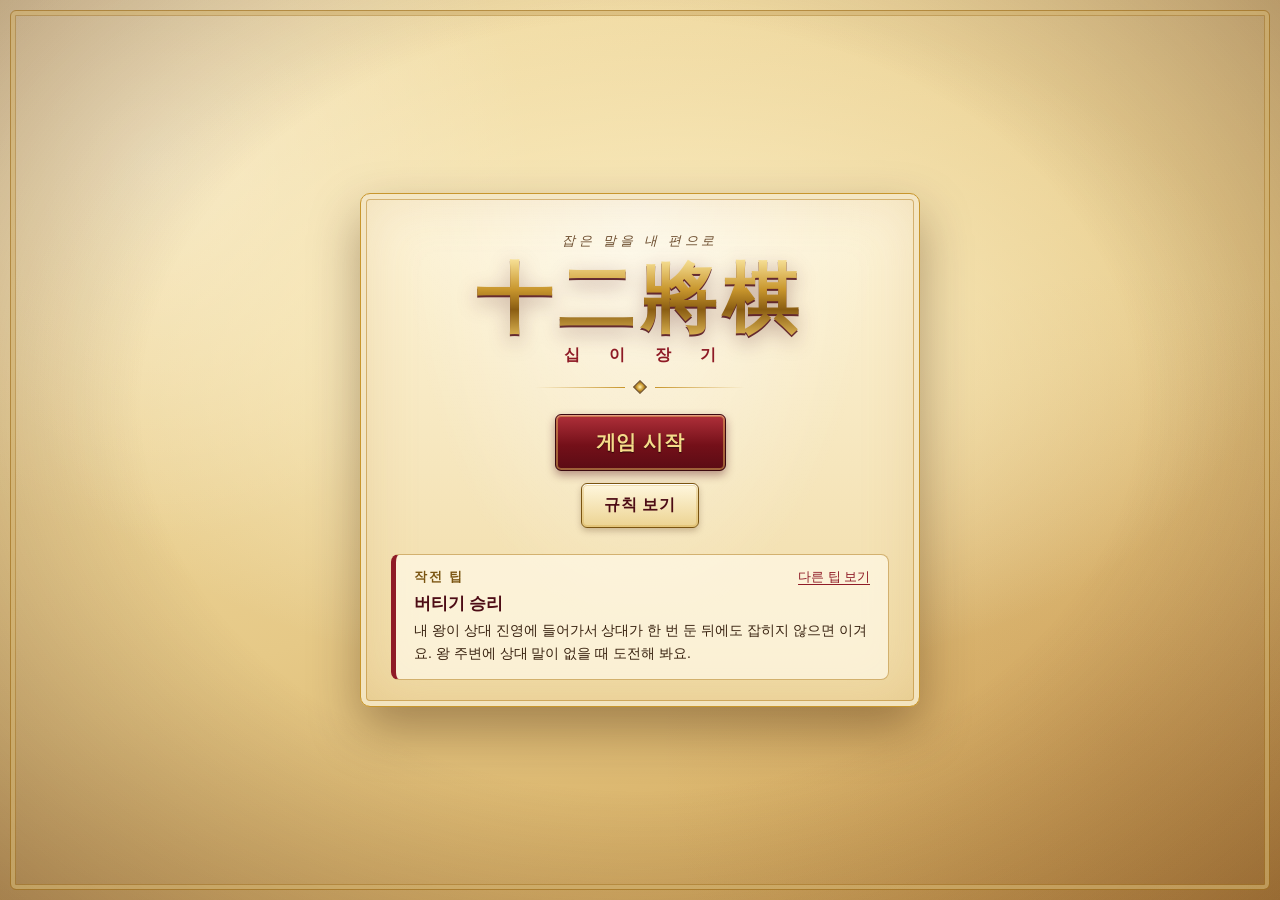
==== index (1).html @ 9d4c3b48 "Add files via upload" ====
<!DOCTYPE html>
<html lang="ko">
<head>
<meta charset="UTF-8">
<meta name="viewport" content="width=device-width, initial-scale=1">
<title>십이장기</title>
<link rel="stylesheet" href="style.css">
</head>
<body>
<div id="app">

  <section id="screen-main" class="screen active">
    <div class="panel main-panel">
      <div class="hero">
        <div class="hero-kicker">잡은 말을 내 편으로</div>
        <h1 class="logo">十二將棋</h1>
        <div class="logo-sub">십 이 장 기</div>
        <div class="orn"><span></span><i></i><span></span></div>
      </div>
      <div class="menu">
        <button class="btn primary big" data-act="go-setup">게임 시작</button>
        <button class="btn" data-act="rules">규칙 보기</button>
      </div>
      <aside class="tip">
        <div class="tip-head"><span>작전 팁</span><button class="link" data-act="tip">다른 팁 보기</button></div>
        <h4 class="tip-title"></h4>
        <p class="tip-body"></p>
      </aside>
    </div>
  </section>

  <section id="screen-setup" class="screen">
    <div class="panel setup-panel">
      <h2 class="h-ornate"><span>대결 준비</span></h2>

      <div class="row" data-key="mode">
        <h3>게임 방식</h3>
        <div class="seg">
          <button data-val="ai">컴퓨터와 대결</button>
          <button data-val="hot">2명이 함께</button>
        </div>
      </div>

      <div class="row" data-key="level" data-only="ai">
        <h3>컴퓨터 실력</h3>
        <div class="seg">
          <button data-val="easy">쉬움</button>
          <button data-val="normal">보통</button>
          <button data-val="hard">어려움</button>
        </div>
        <p class="note" id="level-note"></p>
      </div>

      <div class="row" data-key="first">
        <h3>먼저 두는 사람</h3>
        <div class="seg" id="seg-first">
          <button data-val="red"></button>
          <button data-val="blue"></button>
          <button data-val="random">무작위</button>
        </div>
      </div>

      <div class="row">
        <h3>도움 기능</h3>
        <div class="seg">
          <button class="tog" data-tog="warn">왕 위험 경고</button>
          <button class="tog" data-tog="dots">이동 방향 점</button>
          <button class="tog" data-tog="flip" data-only="hot">위쪽 글자 뒤집기</button>
        </div>
        <p class="note">왕 위험 경고는 내 왕이 다음 수에 잡힐 수 있을 때 알려 줘요. 방향 점은 말이 갈 수 있는 길을 보여 줘요.</p>
      </div>

      <div class="actions">
        <button class="btn" data-act="setup-back">돌아가기</button>
        <button class="btn primary" data-act="start">게임 시작</button>
      </div>

      <aside class="tip">
        <div class="tip-head"><span>작전 팁</span><button class="link" data-act="tip">다른 팁 보기</button></div>
        <h4 class="tip-title"></h4>
        <p class="tip-body"></p>
      </aside>
    </div>
  </section>

  <section id="screen-play" class="screen">
    <div class="corner left">
      <button class="mini" data-act="to-main" aria-label="메인으로"><svg viewBox="0 0 24 24" aria-hidden="true"><path d="M3 11l9-8 9 8M5 10v10h5v-6h4v6h5V10"/></svg><span class="lbl">메인</span></button>
      <button class="mini" data-act="to-setup" aria-label="설정"><svg viewBox="0 0 24 24" aria-hidden="true"><circle cx="12" cy="12" r="3.2"/><path d="M12 2.5v3M12 18.5v3M2.5 12h3M18.5 12h3M5.3 5.3l2.1 2.1M16.6 16.6l2.1 2.1M18.7 5.3l-2.1 2.1M7.4 16.6l-2.1 2.1"/></svg><span class="lbl">설정</span></button>
    </div>
    <div class="corner right">
      <button class="mini" id="btn-undo" data-act="undo" aria-label="한 수 되돌리기"><svg viewBox="0 0 24 24" aria-hidden="true"><path d="M9 14L4 9l5-5M4 9h10a6 6 0 010 12h-3"/></svg><span class="lbl">되돌리기</span></button>
      <button class="mini" data-act="new" aria-label="새 게임"><svg viewBox="0 0 24 24" aria-hidden="true"><path d="M20 11a8 8 0 10-2.3 5.7M20 4v7h-7"/></svg><span class="lbl">새 게임</span></button>
      <button class="mini" data-act="rules" aria-label="규칙"><svg viewBox="0 0 24 24" aria-hidden="true"><circle cx="12" cy="12" r="9"/><path d="M9.5 9.5a2.5 2.5 0 115 .5c0 1.6-2.5 2-2.5 3.8M12 17.2v.3"/></svg><span class="lbl">규칙</span></button>
    </div>

    <div class="stage">
      <div class="banner" id="banner">
        <div class="b-emblem" id="b-emblem"></div>
        <div class="b-text">
          <div class="b-title" id="b-title"></div>
          <div class="b-msg" id="b-msg"></div>
        </div>
        <button class="btn small" id="btn-result" data-act="show-result" hidden>결과 보기</button>
      </div>

      <div class="tray blue" id="tray-1"></div>

      <div class="board-frame">
        <i class="corner-orn tl"></i><i class="corner-orn tr"></i><i class="corner-orn bl"></i><i class="corner-orn br"></i>
        <div class="board" id="board"></div>
      </div>

      <div class="tray red" id="tray-0"></div>
    </div>
  </section>

  <div class="overlay" id="modal-rules">
    <div class="panel modal">
      <h2 class="h-ornate"><span>십이장기 규칙</span></h2>
      <ul class="rules">
        <li><b>판</b> 가로 3칸, 세로 4칸이에요. 각자 앞쪽 한 줄이 내 진영이고, 가운데 두 줄은 중립 지대예요.</li>
        <li><b>장(將)</b> 앞, 뒤, 왼쪽, 오른쪽으로 한 칸씩 가요.</li>
        <li><b>상(相)</b> 대각선 네 방향으로 한 칸씩 가요.</li>
        <li><b>왕(王)</b> 여덟 방향 모두 한 칸씩 가요.</li>
        <li><b>자(子)</b> 앞으로만 한 칸 가요. 상대 진영에 들어가면 <b>후(侯)</b>로 변신해요.</li>
        <li><b>후(侯)</b> 뒤쪽 대각선만 빼고 모든 방향으로 가요.</li>
        <li><b>잡기</b> 상대 말을 잡으면 포로칸에 쌓여요. 후를 잡으면 자로 돌아와요.</li>
        <li><b>내려놓기</b> 포로를 내려놓는 것도 한 번의 차례예요. 빈칸이면 되지만 상대 진영에는 놓을 수 없어요. 쓰기 싫으면 안 써도 돼요.</li>
        <li><b>말은 돌릴 수 없어요.</b> 내려놓은 말은 항상 상대를 바라봐요.</li>
        <li><b>승리 1</b> 상대 왕을 잡으면 이겨요.</li>
        <li><b>승리 2</b> 내 왕이 상대 진영에 들어가서, 상대가 한 번 둔 뒤에도 잡히지 않으면 이겨요. 말을 잡으면서 들어가도 똑같아요.</li>
        <li><b>무승부</b> 같은 모양이 세 번 나오면 비겨요.</li>
      </ul>
      <div class="actions"><button class="btn primary" data-act="close-rules">알겠어요</button></div>
    </div>
  </div>

  <div class="overlay" id="modal-result">
    <div class="petals" id="petals"></div>
    <div class="panel modal result">
      <div class="crest"><span id="res-crest"></span></div>
      <h2 id="res-title" class="res-title"></h2>
      <p id="res-msg" class="res-msg"></p>
      <div class="actions">
        <button class="btn primary" data-act="again">다시 하기</button>
        <button class="btn" data-act="review">판 보기</button>
        <button class="btn" data-act="to-setup">설정</button>
      </div>
    </div>
  </div>

</div>
<script src="game.js"></script>
</body>
</html>
---- style.css ----
/* ===== 십이장기 : 낭만주의풍 양피지 + 금박 ===== */
:root {
  --ink: #3a2412;
  --ink-soft: #6a4a2b;
  --gold: #c8962d;
  --gold-hi: #f6dc8a;
  --gold-lo: #7a5410;
  --wine: #8f1b26;
  --wine-deep: #4d0c15;
  --navy: #23408c;
  --serif: "Noto Serif KR", "Nanum Myeongjo", "Batang", "AppleMyungjo", "Songti SC", "Times New Roman", serif;
  --sans: "Pretendard", "Noto Sans KR", "Malgun Gothic", "Apple SD Gothic Neo", sans-serif;
  --cell: clamp(58px, min(calc((100vh - 240px) / 5.1), calc((100vw - 96px) / 3)), 128px);
  --bw: calc(var(--cell) * 3 + 32px);
}
@supports (height: 100dvh) {
  :root { --cell: clamp(58px, min(calc((100dvh - 240px) / 5.1), calc((100vw - 96px) / 3)), 128px); }
}

* { box-sizing: border-box; }
[hidden] { display: none !important; }
html, body { margin: 0; min-height: 100%; }
body {
  font-family: var(--sans);
  color: var(--ink);
  background:
    radial-gradient(ellipse 70% 55% at 50% 38%, rgba(255, 244, 205, .95), rgba(255, 244, 205, 0) 70%),
    radial-gradient(circle at 12% 18%, rgba(255, 255, 255, .35), transparent 28%),
    radial-gradient(circle at 88% 82%, rgba(150, 70, 20, .12), transparent 35%),
    linear-gradient(160deg, #f6e4b2 0%, #e6c987 55%, #cfa254 100%);
  background-attachment: fixed;
  overflow-x: hidden;
}
body::before {
  content: ""; position: fixed; inset: 0; pointer-events: none; z-index: 0;
  background: radial-gradient(ellipse at 50% 45%, transparent 55%, rgba(70, 28, 6, .38) 100%);
}
body::after {
  content: ""; position: fixed; inset: 10px; pointer-events: none; z-index: 0;
  border: 1px solid rgba(160, 112, 28, .7);
  box-shadow: inset 0 0 0 4px rgba(250, 232, 180, .35), inset 0 0 0 5px rgba(160, 112, 28, .45);
  border-radius: 6px;
}
#app { position: relative; z-index: 1; }

.screen { display: none; min-height: 100vh; padding: 28px 16px; align-items: center; justify-content: center; }
.screen.active { display: flex; }

.panel {
  position: relative; width: min(560px, 100%); padding: 28px 30px 26px; border-radius: 10px;
  background: radial-gradient(ellipse at 50% 0%, rgba(255, 255, 255, .55), transparent 60%), linear-gradient(180deg, #fdf4d9, #f0daa4);
  border: 1px solid var(--gold);
  box-shadow: 0 22px 50px rgba(60, 28, 4, .38), inset 0 0 0 5px rgba(255, 248, 224, .75), inset 0 0 0 6px rgba(184, 134, 43, .55), inset 0 0 60px rgba(190, 130, 40, .2);
}
.h-ornate { margin: 0 0 18px; text-align: center; font-family: var(--serif); font-weight: 800; font-size: 24px; letter-spacing: .12em; color: var(--wine-deep); }
.h-ornate span { position: relative; display: inline-block; padding: 0 44px; }
.h-ornate span::before, .h-ornate span::after { content: ""; position: absolute; top: 50%; width: 32px; height: 1px; background: linear-gradient(90deg, transparent, var(--gold)); }
.h-ornate span::before { left: 0; }
.h-ornate span::after { right: 0; transform: scaleX(-1); }

.btn {
  font-family: var(--serif); font-weight: 800; font-size: 16px; letter-spacing: .04em; padding: 11px 22px; cursor: pointer; border-radius: 6px;
  color: var(--wine-deep); background: linear-gradient(180deg, #fff7de, #ecd391); border: 1px solid var(--gold-lo);
  box-shadow: inset 0 1px 0 #fff, inset 0 0 0 2px rgba(200, 150, 45, .25), 0 3px 6px rgba(70, 35, 5, .25);
  transition: transform .12s, filter .12s;
}
.btn:hover { transform: translateY(-1px); filter: brightness(1.06); }
.btn:active { transform: translateY(1px); }
.btn.primary {
  color: var(--gold-hi); background: linear-gradient(180deg, #b0303a, #741019 55%, #5a0b14); border-color: #3b0910; text-shadow: 0 1px 1px rgba(0, 0, 0, .6);
  box-shadow: inset 0 1px 0 rgba(255, 200, 190, .45), inset 0 0 0 2px rgba(240, 200, 100, .45), 0 4px 10px rgba(80, 10, 20, .4);
}
.btn.big { font-size: 20px; padding: 14px 40px; }
.btn.small { font-size: 13px; padding: 6px 14px; flex: none; }
.link { background: none; border: 0; padding: 0; cursor: pointer; font-family: var(--sans); font-size: 12.5px; color: var(--wine); text-decoration: underline; text-underline-offset: 3px; }

.main-panel { text-align: center; padding-top: 38px; }
.hero-kicker { font-family: var(--serif); font-style: italic; letter-spacing: .3em; font-size: 13px; color: var(--ink-soft); }
.logo {
  margin: 8px 0 0; font-family: var(--serif); font-weight: 900; font-size: clamp(44px, 11vw, 76px); letter-spacing: .08em; line-height: 1.1;
  background: linear-gradient(180deg, #f9e39a 0%, #c8962d 38%, #8a5d12 62%, #e9c25d 100%);
  -webkit-background-clip: text; background-clip: text; color: transparent;
  filter: drop-shadow(0 2px 0 rgba(77, 12, 21, .85)) drop-shadow(0 6px 10px rgba(77, 12, 21, .3));
}
.logo-sub { font-family: var(--serif); letter-spacing: .8em; padding-left: .8em; color: var(--wine); font-weight: 700; margin-top: 4px; }
.orn { display: flex; align-items: center; justify-content: center; gap: 10px; margin: 16px 0 6px; }
.orn span { width: 90px; height: 1px; background: linear-gradient(90deg, transparent, var(--gold)); }
.orn span:last-child { transform: scaleX(-1); }
.orn i { width: 10px; height: 10px; transform: rotate(45deg); background: radial-gradient(circle, #fff0b0, #c8962d 60%, #7a5410); border: 1px solid #5b3a14; }
.menu { display: flex; flex-direction: column; align-items: center; gap: 12px; margin: 22px 0 26px; }

.tip { text-align: left; margin-top: 20px; padding: 14px 18px; border-radius: 8px; background: rgba(255, 250, 232, .7); border: 1px solid rgba(184, 134, 43, .6); border-left: 5px solid var(--wine); }
.tip-head { display: flex; justify-content: space-between; align-items: center; font-family: var(--serif); font-weight: 800; font-size: 12.5px; letter-spacing: .15em; color: var(--gold-lo); }
.tip-title { margin: 6px 0 4px; font-family: var(--serif); font-size: 17px; color: var(--wine-deep); }
.tip-body { margin: 0; font-size: 14px; line-height: 1.65; color: var(--ink); }

.setup-panel { width: min(620px, 100%); }
.row { margin-bottom: 18px; }
.row h3 { margin: 0 0 8px; font-family: var(--serif); font-size: 15px; color: var(--wine-deep); letter-spacing: .06em; }
.seg { display: flex; flex-wrap: wrap; gap: 8px; }
.seg button {
  flex: 1 1 0; min-width: 104px; padding: 10px 12px; cursor: pointer; font-family: var(--sans); font-weight: 700; font-size: 14px; color: var(--ink);
  background: linear-gradient(180deg, #fffaf0, #f0ddae); border: 1px solid #b99047; border-radius: 6px; box-shadow: inset 0 1px 0 #fff;
}
.seg button:hover { filter: brightness(1.04); }
.seg button.on { color: var(--gold-hi); border-color: #3b0910; text-shadow: 0 1px 1px rgba(0, 0, 0, .5); background: linear-gradient(180deg, #a52a34, #67101a); box-shadow: inset 0 0 0 2px rgba(240, 200, 100, .45); }
.note { margin: 8px 2px 0; font-size: 13px; line-height: 1.55; color: var(--ink-soft); }
.actions { display: flex; flex-wrap: wrap; gap: 10px; justify-content: center; margin-top: 8px; }

/* ===== 플레이 ===== */
#screen-play { padding: 14px 8px; }
.stage { display: flex; flex-direction: column; align-items: center; gap: 12px; }
.stage > * { width: var(--bw); }

.corner { position: fixed; top: 18px; display: flex; gap: 8px; z-index: 5; }
.corner.left { left: 20px; }
.corner.right { right: 20px; }
.mini {
  position: relative; width: 36px; height: 36px; display: grid; place-items: center; cursor: pointer; padding: 0; color: var(--wine-deep); border-radius: 50%;
  background: radial-gradient(circle at 35% 25%, #fffaf0, #ecd391); border: 1px solid var(--gold-lo);
  box-shadow: inset 0 0 0 2px rgba(255, 244, 205, .8), 0 2px 5px rgba(70, 35, 5, .3); transition: transform .12s;
}
.mini:hover { transform: translateY(-1px); color: var(--wine); }
.mini:disabled { opacity: .4; cursor: default; transform: none; }
.mini svg { width: 18px; height: 18px; fill: none; stroke: currentColor; stroke-width: 1.8; stroke-linecap: round; stroke-linejoin: round; }
.mini .lbl { position: absolute; top: calc(100% + 6px); left: 50%; transform: translateX(-50%); white-space: nowrap; font-size: 11px; font-weight: 700; padding: 3px 8px; border-radius: 4px; color: var(--gold-hi); background: var(--wine-deep); opacity: 0; pointer-events: none; transition: opacity .15s; }
.mini:hover .lbl, .mini:focus-visible .lbl { opacity: 1; }

.banner {
  position: relative; display: flex; align-items: center; gap: 12px; min-height: 66px; padding: 10px 16px; border-radius: 8px; border: 1px solid var(--gold-lo);
  background: linear-gradient(180deg, #fff6dc, #f0d99c);
  box-shadow: 0 6px 14px rgba(70, 35, 5, .28), inset 0 0 0 3px rgba(255, 248, 224, .8), inset 0 0 0 4px rgba(184, 134, 43, .5);
}
.b-emblem { flex: none; width: 30px; height: 30px; border-radius: 50%; border: 2px solid var(--gold); box-shadow: 0 0 0 2px var(--gold-lo), 0 0 12px rgba(255, 200, 80, .55); background: radial-gradient(circle at 35% 30%, #fff, #bbb); }
.banner.red .b-emblem { background: radial-gradient(circle at 35% 30%, #ef6a6a, #a3202a 55%, #54101a); }
.banner.blue .b-emblem { background: radial-gradient(circle at 35% 30%, #7b9bea, #2b4aa0 55%, #121f55); }
.banner.end .b-emblem { animation: pulse 1.6s ease-in-out infinite; }
.b-text { min-width: 0; flex: 1; text-align: left; }
.b-title { font-family: var(--serif); font-weight: 900; font-size: 20px; letter-spacing: .04em; }
.banner.red .b-title { color: var(--wine); }
.banner.blue .b-title { color: var(--navy); }
.b-msg { margin-top: 2px; font-size: 12.5px; line-height: 1.4; color: var(--ink-soft); }
.banner.alert { background: linear-gradient(180deg, #fff0d0, #f4c9a0); border-color: #8f1b26; }
.banner.alert .b-msg { color: #8f1b26; font-weight: 800; }

.tray {
  display: flex; align-items: center; gap: 12px; min-height: calc(var(--cell) * .56 + 24px); padding: 8px 14px; border-radius: 10px; border: 1px solid var(--gold);
  box-shadow: inset 0 0 0 2px rgba(0, 0, 0, .25), inset 0 8px 18px rgba(0, 0, 0, .35), 0 0 0 2px rgba(120, 80, 20, .35);
  color: var(--gold-hi); transition: box-shadow .25s;
}
.tray.red { background: radial-gradient(ellipse at 50% 0%, #8c2230, #4d0c15 80%); }
.tray.blue { background: radial-gradient(ellipse at 50% 0%, #34529f, #121f55 80%); }
.tray.turn { box-shadow: inset 0 0 0 2px rgba(0, 0, 0, .25), inset 0 8px 18px rgba(0, 0, 0, .35), 0 0 0 2px var(--gold), 0 0 18px rgba(255, 205, 100, .6); }
.t-label { flex: none; display: flex; align-items: center; gap: 6px; max-width: 34%; font-family: var(--serif); font-weight: 800; font-size: 12.5px; line-height: 1.25; letter-spacing: .03em; }
.t-label .gem { flex: none; width: 9px; height: 9px; transform: rotate(45deg); background: radial-gradient(circle, #fff0b0, #c8962d 60%, #7a5410); }
.t-slots { display: flex; flex-wrap: wrap; gap: 8px; align-items: center; min-height: calc(var(--cell) * .56); flex: 1; }
.empty { font-size: 12px; font-style: italic; opacity: .75; color: #f3e3b5; }
.hp { position: relative; transition: transform .15s; }
.hp.can { cursor: pointer; }
.hp.can:hover { transform: translateY(-3px); }
.hp.sel { transform: translateY(-5px); }
.hp.sel .piece { filter: drop-shadow(0 0 7px #ffe08a) drop-shadow(0 6px 6px rgba(0, 0, 0, .6)); }

.board-frame {
  position: relative; padding: 14px; border-radius: 14px; background: linear-gradient(135deg, #7a4e27, #3d2412 38%, #6a4220 68%, #2e1a0c);
  box-shadow: 0 0 0 2px var(--gold), 0 0 0 4px #5b3a14, 0 20px 40px rgba(50, 20, 0, .5), 0 0 44px rgba(255, 205, 100, .4);
}
.board-frame::before { content: ""; position: absolute; inset: 6px; pointer-events: none; border-radius: 9px; border: 1.5px solid rgba(240, 200, 110, .85); box-shadow: inset 0 0 0 1px rgba(60, 30, 5, .7); }
.corner-orn { position: absolute; width: 18px; height: 18px; transform: rotate(45deg); background: radial-gradient(circle at 35% 30%, #fff0b0, #c8962d 55%, #7a5410); border: 1px solid #4a2f10; z-index: 2; }
.corner-orn.tl { left: -9px; top: -9px; }
.corner-orn.tr { right: -9px; top: -9px; }
.corner-orn.bl { left: -9px; bottom: -9px; }
.corner-orn.br { right: -9px; bottom: -9px; }

.board { position: relative; display: grid; grid-template-columns: repeat(3, var(--cell)); grid-auto-rows: var(--cell); border: 2px solid #b8862b; border-radius: 3px; overflow: hidden; box-shadow: inset 0 0 22px rgba(90, 50, 10, .45); background: #f3e1b0; }
.board::after { content: ""; position: absolute; left: 50%; top: 50%; width: calc(var(--cell) * 1.2); height: calc(var(--cell) * 1.2); transform: translate(-50%, -50%) rotate(45deg); pointer-events: none; opacity: .22; border: 2px solid var(--gold-lo); outline: 1px solid var(--gold-lo); outline-offset: 5px; }
.cell {
  position: relative; display: grid; place-items: center; border: 1px solid rgba(110, 70, 25, .5);
  background: radial-gradient(circle at 30% 18%, rgba(255, 255, 255, .6), transparent 55%), radial-gradient(circle at 80% 90%, rgba(170, 110, 40, .16), transparent 55%), #f6e8bf;
  box-shadow: inset 0 0 14px rgba(150, 100, 30, .18);
}
.cell.zr { background-color: #f1d0b6; background-image: radial-gradient(circle at 30% 18%, rgba(255, 255, 255, .5), transparent 55%), linear-gradient(rgba(160, 30, 40, .13), rgba(160, 30, 40, .13)); }
.cell.zb { background-color: #d5d6dd; background-image: radial-gradient(circle at 30% 18%, rgba(255, 255, 255, .5), transparent 55%), linear-gradient(rgba(36, 64, 140, .15), rgba(36, 64, 140, .15)); }
.zl { position: absolute; left: 6px; top: 4px; font-family: var(--serif); font-weight: 800; font-size: 10.5px; letter-spacing: .08em; color: rgba(70, 40, 15, .65); pointer-events: none; }
.cell.can { cursor: pointer; }
.cell.sel { background-image: radial-gradient(circle, rgba(255, 224, 120, .85), rgba(255, 224, 120, .25) 70%); }
.cell.last::after { content: ""; position: absolute; inset: 3px; pointer-events: none; border: 2px solid rgba(214, 160, 40, .95); border-radius: 4px; box-shadow: 0 0 10px rgba(255, 200, 60, .6), inset 0 0 10px rgba(255, 200, 60, .35); }
.mark { position: absolute; inset: 0; pointer-events: none; display: grid; place-items: center; }
.cell.tg .mark::after { content: ""; width: 24%; height: 24%; border-radius: 50%; background: radial-gradient(circle at 35% 30%, #fff3b8, #d4a537 60%, #8a5d12); box-shadow: 0 0 10px rgba(255, 205, 80, .9); animation: pulse 1.4s ease-in-out infinite; }
.cell.cp .mark { box-shadow: inset 0 0 0 3px #b3202c, inset 0 0 18px rgba(179, 32, 44, .65); animation: pulse2 1.4s ease-in-out infinite; }
.cell.danger .piece { animation: danger 1s ease-in-out infinite; }

/* ===== 말 ===== */
.board .piece { --ps: calc(var(--cell) * .86); }
.tray .piece { --ps: calc(var(--cell) * .54); }
.piece { position: relative; width: var(--ps); height: var(--ps); filter: drop-shadow(0 4px 3px rgba(40, 15, 0, .55)); transition: transform .15s, filter .15s; }
.piece .shape { position: absolute; inset: 0; clip-path: polygon(50% 0, 96% 24%, 86% 100%, 14% 100%, 4% 24%); }
.piece.blue .shape { transform: rotate(180deg); }
.piece .rim { background: linear-gradient(135deg, #fff1b8, #d4a537 32%, #8a6212 58%, #f2d77c 85%, #b98a28); }
.piece .face { inset: 4.5%; }
.piece.red .face { background: radial-gradient(circle at 35% 22%, #e2564e 0%, #a51f28 48%, #5e0d17 100%); }
.piece.blue .face { background: radial-gradient(circle at 35% 78%, #5b80d8 0%, #27479b 48%, #101d52 100%); }
.piece.red.hu .face { background: radial-gradient(circle at 35% 22%, #ff8a7a 0%, #c92d3a 50%, #7a1020 100%); }
.piece.blue.hu .face { background: radial-gradient(circle at 35% 78%, #8db0f5 0%, #3d63c4 50%, #1a2f78 100%); }
.piece.hu .rim { background: linear-gradient(135deg, #ffffff, #ffe27a 30%, #d4a537 55%, #fff3b8 85%, #e0b13e); }
.piece .txt { position: absolute; inset: 0; display: flex; flex-direction: column; align-items: center; justify-content: center; }
.piece.red .txt { padding-top: 9%; }
.piece.blue .txt { padding-bottom: 9%; }
.piece .g { font-family: var(--serif); font-weight: 900; font-size: calc(var(--ps) * .40); line-height: 1; color: #fbe9a6; text-shadow: 0 1px 0 #3a0a10, 0 2px 3px rgba(0, 0, 0, .6), 0 0 8px rgba(255, 210, 100, .45); }
.piece.hu .g { color: #fffbe8; }
.piece .k { font-style: normal; font-weight: 800; font-size: calc(var(--ps) * .13); line-height: 1.2; margin-top: 3%; color: #f6dc8a; text-shadow: 0 1px 1px rgba(0, 0, 0, .7); }
.piece i { position: absolute; width: 7%; height: 7%; border-radius: 50%; transform: translate(-50%, -50%); background: radial-gradient(circle at 35% 30%, #fff6c8, #d4a537 70%); box-shadow: 0 0 3px rgba(0, 0, 0, .6); }
.flip-top .piece.blue .txt { transform: rotate(180deg); }
.cell.sel .piece { transform: translateY(-4px) scale(1.05); filter: drop-shadow(0 0 9px #ffe08a) drop-shadow(0 8px 6px rgba(40, 15, 0, .55)); }
.piece.land { animation: land .34s ease-out; }

@keyframes land { 0% { transform: translateY(-16px) scale(1.12); opacity: .5; } 70% { transform: translateY(2px) scale(.98); opacity: 1; } 100% { transform: none; } }
@keyframes pulse { 0%, 100% { transform: scale(.85); opacity: .75; } 50% { transform: scale(1.08); opacity: 1; } }
@keyframes pulse2 { 0%, 100% { opacity: .7; } 50% { opacity: 1; } }
@keyframes danger { 0%, 100% { filter: drop-shadow(0 4px 3px rgba(40, 15, 0, .55)); } 50% { filter: drop-shadow(0 0 10px #ff2a3a) drop-shadow(0 4px 3px rgba(40, 15, 0, .55)); } }

/* ===== 창 ===== */
.overlay { position: fixed; inset: 0; z-index: 20; display: none; align-items: center; justify-content: center; padding: 16px; background: rgba(40, 16, 4, .62); overflow-y: auto; }
.overlay.open { display: flex; }
.modal { width: min(520px, 100%); max-height: 92vh; overflow-y: auto; }
.rules { margin: 0 0 16px; padding-left: 18px; font-size: 14px; line-height: 1.7; }
.rules li { margin-bottom: 4px; }
.rules b { font-family: var(--serif); color: var(--wine); }
.result { text-align: center; position: relative; z-index: 1; }
.crest { width: 96px; height: 96px; margin: 2px auto 10px; display: grid; place-items: center; border-radius: 50%; background: radial-gradient(circle at 35% 28%, #fff0b0, #c8962d 55%, #7a5410); box-shadow: 0 0 0 3px #5b3a14, 0 0 26px rgba(255, 205, 100, .8); }
.crest span { width: 78px; height: 78px; display: grid; place-items: center; border-radius: 50%; font-family: var(--serif); font-weight: 900; font-size: 42px; color: var(--gold-hi); background: radial-gradient(circle at 35% 25%, #b0303a, #5a0b14); border: 2px solid #f6dc8a; text-shadow: 0 2px 2px rgba(0, 0, 0, .6); }
.res-title { margin: 0; font-family: var(--serif); font-size: 28px; font-weight: 900; color: var(--wine-deep); }
.res-msg { margin: 8px 0 18px; font-size: 15px; color: var(--ink-soft); }
.petals { position: fixed; inset: 0; pointer-events: none; overflow: hidden; }
.petals i { position: absolute; top: -20px; border-radius: 60% 0 60% 0; opacity: .9; animation: fall linear infinite; }
.petals i.gold { background: linear-gradient(135deg, #fff0b0, #d4a537); }
.petals i.rose { background: linear-gradient(135deg, #e86a72, #9d1c24); }
@keyframes fall { 0% { transform: translateY(0) rotate(0deg); } 100% { transform: translateY(110vh) rotate(540deg) translateX(40px); } }

@media (max-width: 560px) {
  .panel { padding: 22px 16px 20px; }
  .corner { top: 10px; }
  .corner.left { left: 12px; }
  .corner.right { right: 12px; }
  #screen-play { padding-top: 54px; }
  .b-title { font-size: 17px; }
  .t-label { font-size: 11.5px; }
  .seg button { min-width: 0; }
}
@media (prefers-reduced-motion: reduce) { * { animation: none !important; transition: none !important; } }
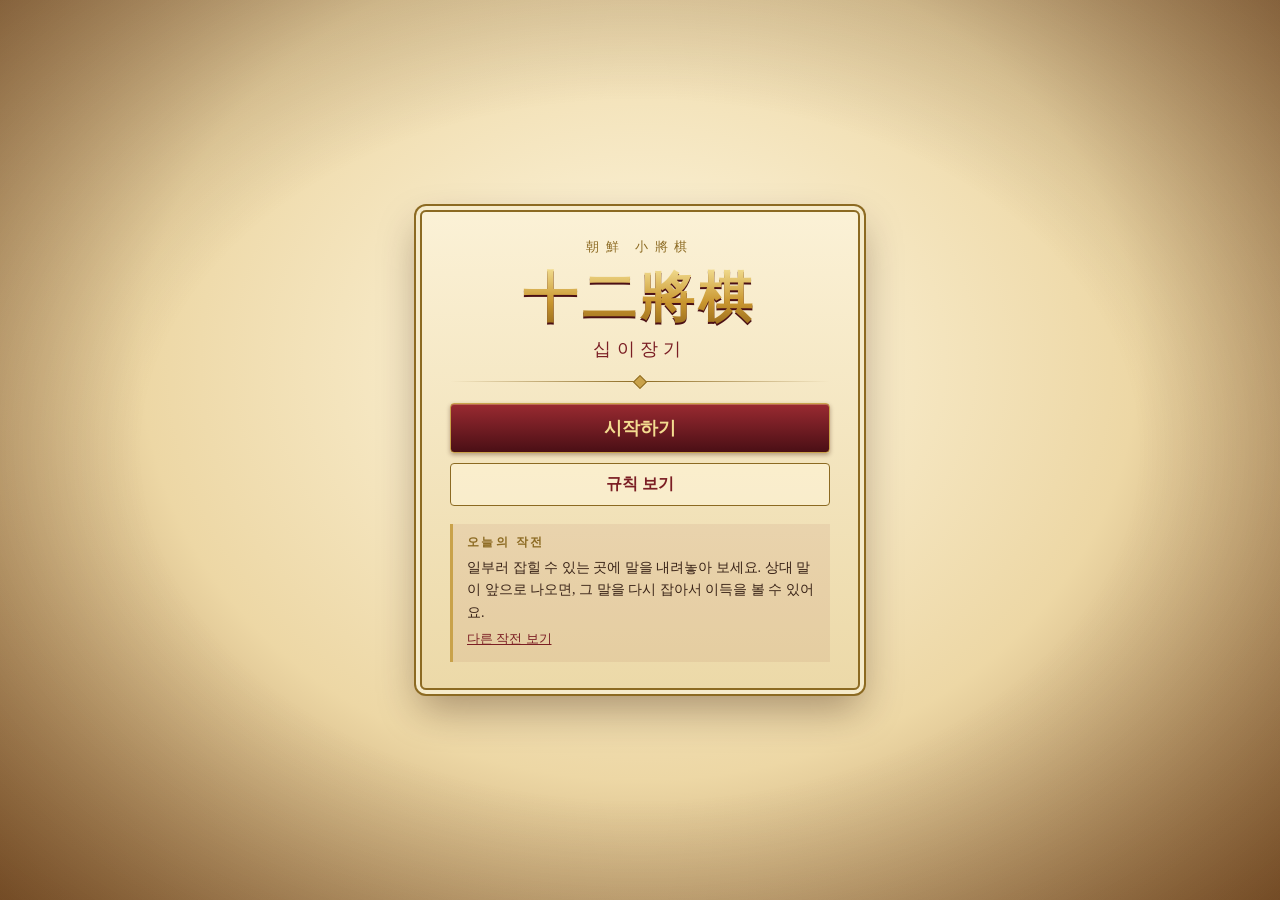
==== commit b3714d1d: "Add files via upload" ====
--- a/index (1).html
+++ b/index (1).html
@@ -1,7 +1,7 @@
 <!DOCTYPE html>
 <html lang="ko">
 <head>
-<meta charset="UTF-8">
+<meta charset="utf-8">
 <meta name="viewport" content="width=device-width, initial-scale=1">
 <title>십이장기</title>
 <link rel="stylesheet" href="style.css">
@@ -9,143 +9,106 @@
 <body>
 <div id="app">
 
-  <section id="screen-main" class="screen active">
-    <div class="panel main-panel">
-      <div class="hero">
-        <div class="hero-kicker">잡은 말을 내 편으로</div>
-        <h1 class="logo">十二將棋</h1>
-        <div class="logo-sub">십 이 장 기</div>
-        <div class="orn"><span></span><i></i><span></span></div>
+  <!-- 메인 -->
+  <section id="screen-main" class="screen">
+    <div class="panel">
+      <div class="logo-sub">朝鮮 小將棋</div>
+      <h1 class="logo">十二將棋</h1>
+      <p class="logo-kr">십이장기</p>
+      <div class="rule-line"></div>
+      <div class="btn-col">
+        <button id="btn-main-start" class="btn big">시작하기</button>
+        <button id="btn-main-rules" class="btn ghost">규칙 보기</button>
       </div>
-      <div class="menu">
-        <button class="btn primary big" data-act="go-setup">게임 시작</button>
-        <button class="btn" data-act="rules">규칙 보기</button>
+      <div class="tip-box">
+        <div class="tip-title">오늘의 작전</div>
+        <p id="tip-main" class="tip-text"></p>
+        <button id="btn-tip-main" class="link-btn">다른 작전 보기</button>
       </div>
-      <aside class="tip">
-        <div class="tip-head"><span>작전 팁</span><button class="link" data-act="tip">다른 팁 보기</button></div>
-        <h4 class="tip-title"></h4>
-        <p class="tip-body"></p>
-      </aside>
     </div>
   </section>
 
-  <section id="screen-setup" class="screen">
-    <div class="panel setup-panel">
-      <h2 class="h-ornate"><span>대결 준비</span></h2>
-
-      <div class="row" data-key="mode">
-        <h3>게임 방식</h3>
-        <div class="seg">
-          <button data-val="ai">컴퓨터와 대결</button>
-          <button data-val="hot">2명이 함께</button>
-        </div>
+  <!-- 설정 -->
+  <section id="screen-setup" class="screen" hidden>
+    <div class="panel wide">
+      <h2 class="h2">대국 설정</h2>
+      <div class="rule-line"></div>
+      <div class="set-row">
+        <div class="set-label">게임 방식</div>
+        <div id="opt-mode" class="opt-group"></div>
       </div>
-
-      <div class="row" data-key="level" data-only="ai">
-        <h3>컴퓨터 실력</h3>
-        <div class="seg">
-          <button data-val="easy">쉬움</button>
-          <button data-val="normal">보통</button>
-          <button data-val="hard">어려움</button>
-        </div>
-        <p class="note" id="level-note"></p>
+      <div id="row-diff" class="set-row">
+        <div class="set-label">컴퓨터 실력</div>
+        <div id="opt-diff" class="opt-group"></div>
       </div>
-
-      <div class="row" data-key="first">
-        <h3>먼저 두는 사람</h3>
-        <div class="seg" id="seg-first">
-          <button data-val="red"></button>
-          <button data-val="blue"></button>
-          <button data-val="random">무작위</button>
-        </div>
+      <div class="set-row">
+        <div class="set-label">먼저 두는 쪽</div>
+        <div id="opt-first" class="opt-group"></div>
       </div>
-
-      <div class="row">
-        <h3>도움 기능</h3>
-        <div class="seg">
-          <button class="tog" data-tog="warn">왕 위험 경고</button>
-          <button class="tog" data-tog="dots">이동 방향 점</button>
-          <button class="tog" data-tog="flip" data-only="hot">위쪽 글자 뒤집기</button>
-        </div>
-        <p class="note">왕 위험 경고는 내 왕이 다음 수에 잡힐 수 있을 때 알려 줘요. 방향 점은 말이 갈 수 있는 길을 보여 줘요.</p>
+      <div class="set-row">
+        <div class="set-label">도움 기능</div>
+        <div id="opt-help" class="opt-group"></div>
       </div>
-
-      <div class="actions">
-        <button class="btn" data-act="setup-back">돌아가기</button>
-        <button class="btn primary" data-act="start">게임 시작</button>
+      <div class="btn-row">
+        <button id="btn-setup-back" class="btn ghost">메인으로</button>
+        <button id="btn-setup-start" class="btn big">대국 시작</button>
       </div>
-
-      <aside class="tip">
-        <div class="tip-head"><span>작전 팁</span><button class="link" data-act="tip">다른 팁 보기</button></div>
-        <h4 class="tip-title"></h4>
-        <p class="tip-body"></p>
-      </aside>
+      <div class="tip-box">
+        <div class="tip-title">작전 한 수</div>
+        <p id="tip-setup" class="tip-text"></p>
+        <button id="btn-tip-setup" class="link-btn">다른 작전 보기</button>
+      </div>
     </div>
   </section>
 
-  <section id="screen-play" class="screen">
+  <!-- 게임 -->
+  <section id="screen-game" class="screen game" hidden>
     <div class="corner left">
-      <button class="mini" data-act="to-main" aria-label="메인으로"><svg viewBox="0 0 24 24" aria-hidden="true"><path d="M3 11l9-8 9 8M5 10v10h5v-6h4v6h5V10"/></svg><span class="lbl">메인</span></button>
-      <button class="mini" data-act="to-setup" aria-label="설정"><svg viewBox="0 0 24 24" aria-hidden="true"><circle cx="12" cy="12" r="3.2"/><path d="M12 2.5v3M12 18.5v3M2.5 12h3M18.5 12h3M5.3 5.3l2.1 2.1M16.6 16.6l2.1 2.1M18.7 5.3l-2.1 2.1M7.4 16.6l-2.1 2.1"/></svg><span class="lbl">설정</span></button>
+      <button id="btn-g-main" class="mini" title="메인 화면">메인</button>
+      <button id="btn-g-setup" class="mini" title="설정">설정</button>
     </div>
     <div class="corner right">
-      <button class="mini" id="btn-undo" data-act="undo" aria-label="한 수 되돌리기"><svg viewBox="0 0 24 24" aria-hidden="true"><path d="M9 14L4 9l5-5M4 9h10a6 6 0 010 12h-3"/></svg><span class="lbl">되돌리기</span></button>
-      <button class="mini" data-act="new" aria-label="새 게임"><svg viewBox="0 0 24 24" aria-hidden="true"><path d="M20 11a8 8 0 10-2.3 5.7M20 4v7h-7"/></svg><span class="lbl">새 게임</span></button>
-      <button class="mini" data-act="rules" aria-label="규칙"><svg viewBox="0 0 24 24" aria-hidden="true"><circle cx="12" cy="12" r="9"/><path d="M9.5 9.5a2.5 2.5 0 115 .5c0 1.6-2.5 2-2.5 3.8M12 17.2v.3"/></svg><span class="lbl">규칙</span></button>
+      <button id="btn-g-undo" class="mini" title="한 수 무르기">무르기</button>
+      <button id="btn-g-new" class="mini" title="새 게임">새 게임</button>
+      <button id="btn-g-rules" class="mini" title="규칙">규칙</button>
     </div>
-
     <div class="stage">
-      <div class="banner" id="banner">
-        <div class="b-emblem" id="b-emblem"></div>
-        <div class="b-text">
-          <div class="b-title" id="b-title"></div>
-          <div class="b-msg" id="b-msg"></div>
-        </div>
-        <button class="btn small" id="btn-result" data-act="show-result" hidden>결과 보기</button>
+      <div id="banner" class="banner">
+        <div id="banner-main" class="banner-main"></div>
+        <div id="banner-sub" class="banner-sub"></div>
+        <button id="btn-show-result" class="link-btn" hidden>결과 다시 보기</button>
       </div>
-
-      <div class="tray blue" id="tray-1"></div>
-
+      <div id="hand-top" class="hand top"></div>
       <div class="board-frame">
-        <i class="corner-orn tl"></i><i class="corner-orn tr"></i><i class="corner-orn bl"></i><i class="corner-orn br"></i>
-        <div class="board" id="board"></div>
+        <div id="board" class="board"></div>
       </div>
-
-      <div class="tray red" id="tray-0"></div>
+      <div id="hand-bottom" class="hand bottom"></div>
     </div>
   </section>
 
-  <div class="overlay" id="modal-rules">
-    <div class="panel modal">
-      <h2 class="h-ornate"><span>십이장기 규칙</span></h2>
-      <ul class="rules">
-        <li><b>판</b> 가로 3칸, 세로 4칸이에요. 각자 앞쪽 한 줄이 내 진영이고, 가운데 두 줄은 중립 지대예요.</li>
-        <li><b>장(將)</b> 앞, 뒤, 왼쪽, 오른쪽으로 한 칸씩 가요.</li>
-        <li><b>상(相)</b> 대각선 네 방향으로 한 칸씩 가요.</li>
-        <li><b>왕(王)</b> 여덟 방향 모두 한 칸씩 가요.</li>
-        <li><b>자(子)</b> 앞으로만 한 칸 가요. 상대 진영에 들어가면 <b>후(侯)</b>로 변신해요.</li>
-        <li><b>후(侯)</b> 뒤쪽 대각선만 빼고 모든 방향으로 가요.</li>
-        <li><b>잡기</b> 상대 말을 잡으면 포로칸에 쌓여요. 후를 잡으면 자로 돌아와요.</li>
-        <li><b>내려놓기</b> 포로를 내려놓는 것도 한 번의 차례예요. 빈칸이면 되지만 상대 진영에는 놓을 수 없어요. 쓰기 싫으면 안 써도 돼요.</li>
-        <li><b>말은 돌릴 수 없어요.</b> 내려놓은 말은 항상 상대를 바라봐요.</li>
-        <li><b>승리 1</b> 상대 왕을 잡으면 이겨요.</li>
-        <li><b>승리 2</b> 내 왕이 상대 진영에 들어가서, 상대가 한 번 둔 뒤에도 잡히지 않으면 이겨요. 말을 잡으면서 들어가도 똑같아요.</li>
-        <li><b>무승부</b> 같은 모양이 세 번 나오면 비겨요.</li>
-      </ul>
-      <div class="actions"><button class="btn primary" data-act="close-rules">알겠어요</button></div>
+  <!-- 규칙 창 -->
+  <div id="modal-rules" class="modal" hidden>
+    <div class="modal-card">
+      <h2 class="h2">십이장기 규칙</h2>
+      <div class="rule-line"></div>
+      <div id="rules-body" class="rules-body"></div>
+      <div class="btn-row">
+        <button id="btn-rules-close" class="btn big">닫기</button>
+      </div>
     </div>
   </div>
 
-  <div class="overlay" id="modal-result">
-    <div class="petals" id="petals"></div>
-    <div class="panel modal result">
-      <div class="crest"><span id="res-crest"></span></div>
-      <h2 id="res-title" class="res-title"></h2>
-      <p id="res-msg" class="res-msg"></p>
-      <div class="actions">
-        <button class="btn primary" data-act="again">다시 하기</button>
-        <button class="btn" data-act="review">판 보기</button>
-        <button class="btn" data-act="to-setup">설정</button>
+  <!-- 결과 창 -->
+  <div id="modal-result" class="modal" hidden>
+    <div id="petals" class="petals"></div>
+    <div class="modal-card result">
+      <div id="result-emblem" class="emblem">勝</div>
+      <h2 id="result-title" class="h2"></h2>
+      <p id="result-text" class="result-text"></p>
+      <div class="btn-row">
+        <button id="btn-result-again" class="btn big">다시 하기</button>
+        <button id="btn-result-view" class="btn ghost">판 보기</button>
+        <button id="btn-result-setup" class="btn ghost">설정</button>
       </div>
     </div>
   </div>
--- a/style.css
+++ b/style.css
@@ -1,251 +1,221 @@
-
-/* ===== 십이장기 : 낭만주의풍 양피지 + 금박 ===== */
+/* 십이장기 - style.css (낭만주의풍) */
 :root {
-  --ink: #3a2412;
-  --ink-soft: #6a4a2b;
-  --gold: #c8962d;
-  --gold-hi: #f6dc8a;
-  --gold-lo: #7a5410;
-  --wine: #8f1b26;
-  --wine-deep: #4d0c15;
-  --navy: #23408c;
-  --serif: "Noto Serif KR", "Nanum Myeongjo", "Batang", "AppleMyungjo", "Songti SC", "Times New Roman", serif;
-  --sans: "Pretendard", "Noto Sans KR", "Malgun Gothic", "Apple SD Gothic Neo", sans-serif;
-  --cell: clamp(58px, min(calc((100vh - 240px) / 5.1), calc((100vw - 96px) / 3)), 128px);
-  --bw: calc(var(--cell) * 3 + 32px);
-}
-@supports (height: 100dvh) {
-  :root { --cell: clamp(58px, min(calc((100dvh - 240px) / 5.1), calc((100vw - 96px) / 3)), 128px); }
-}
-
+  --parch: #f6e9c8;
+  --parch-2: #e8d2a0;
+  --ink: #3a2418;
+  --wine: #7b1e24;
+  --wine-d: #4a0f15;
+  --gold: #c9a24a;
+  --gold-l: #f3dc90;
+  --gold-d: #8c6a22;
+  --navy: #1f3a6b;
+  --navy-d: #11244a;
+  --walnut: #3b2416;
+  --walnut-d: #24150c;
+  --serif: "Noto Serif KR", "Nanum Myeongjo", "Batang", "바탕", "AppleMyungjo", "Times New Roman", serif;
+}
 * { box-sizing: border-box; }
 [hidden] { display: none !important; }
-html, body { margin: 0; min-height: 100%; }
+html, body { margin: 0; height: 100%; }
 body {
-  font-family: var(--sans);
+  font-family: var(--serif);
   color: var(--ink);
   background:
-    radial-gradient(ellipse 70% 55% at 50% 38%, rgba(255, 244, 205, .95), rgba(255, 244, 205, 0) 70%),
-    radial-gradient(circle at 12% 18%, rgba(255, 255, 255, .35), transparent 28%),
-    radial-gradient(circle at 88% 82%, rgba(150, 70, 20, .12), transparent 35%),
-    linear-gradient(160deg, #f6e4b2 0%, #e6c987 55%, #cfa254 100%);
-  background-attachment: fixed;
-  overflow-x: hidden;
+    radial-gradient(ellipse at 50% 40%, rgba(255, 248, 225, .95) 0%, rgba(236, 213, 160, .95) 55%, rgba(150, 105, 55, 1) 100%);
+  overflow: hidden;
 }
 body::before {
   content: ""; position: fixed; inset: 0; pointer-events: none; z-index: 0;
-  background: radial-gradient(ellipse at 50% 45%, transparent 55%, rgba(70, 28, 6, .38) 100%);
-}
-body::after {
-  content: ""; position: fixed; inset: 10px; pointer-events: none; z-index: 0;
-  border: 1px solid rgba(160, 112, 28, .7);
-  box-shadow: inset 0 0 0 4px rgba(250, 232, 180, .35), inset 0 0 0 5px rgba(160, 112, 28, .45);
+  background: radial-gradient(ellipse at center, transparent 55%, rgba(60, 28, 10, .38) 100%);
+}
+#app { position: fixed; inset: 0; z-index: 1; }
+.screen { position: absolute; inset: 0; overflow: auto; display: flex; padding: 16px; }
+
+/* ---- 패널 ---- */
+.panel {
+  margin: auto; width: min(440px, 100%);
+  background: linear-gradient(180deg, #fbf1d6, #ecd9a8);
+  border: 2px solid var(--gold-d);
   border-radius: 6px;
-}
-#app { position: relative; z-index: 1; }
-
-.screen { display: none; min-height: 100vh; padding: 28px 16px; align-items: center; justify-content: center; }
-.screen.active { display: flex; }
-
-.panel {
-  position: relative; width: min(560px, 100%); padding: 28px 30px 26px; border-radius: 10px;
-  background: radial-gradient(ellipse at 50% 0%, rgba(255, 255, 255, .55), transparent 60%), linear-gradient(180deg, #fdf4d9, #f0daa4);
-  border: 1px solid var(--gold);
-  box-shadow: 0 22px 50px rgba(60, 28, 4, .38), inset 0 0 0 5px rgba(255, 248, 224, .75), inset 0 0 0 6px rgba(184, 134, 43, .55), inset 0 0 60px rgba(190, 130, 40, .2);
-}
-.h-ornate { margin: 0 0 18px; text-align: center; font-family: var(--serif); font-weight: 800; font-size: 24px; letter-spacing: .12em; color: var(--wine-deep); }
-.h-ornate span { position: relative; display: inline-block; padding: 0 44px; }
-.h-ornate span::before, .h-ornate span::after { content: ""; position: absolute; top: 50%; width: 32px; height: 1px; background: linear-gradient(90deg, transparent, var(--gold)); }
-.h-ornate span::before { left: 0; }
-.h-ornate span::after { right: 0; transform: scaleX(-1); }
-
+  padding: 26px 28px;
+  box-shadow: 0 0 0 4px #f6ebcb, 0 0 0 6px var(--gold-d), 0 18px 40px rgba(60, 30, 10, .4);
+}
+.panel.wide { width: min(540px, 100%); }
+.logo-sub { text-align: center; letter-spacing: .5em; font-size: 13px; color: var(--gold-d); }
+.logo {
+  margin: 6px 0 0; text-align: center; font-size: 54px; font-weight: 900; letter-spacing: .08em;
+  background: linear-gradient(180deg, #f9e9a0, #c9962f 55%, #8a5f17);
+  -webkit-background-clip: text; background-clip: text; color: transparent;
+  filter: drop-shadow(0 2px 0 var(--wine-d));
+}
+.logo-kr { text-align: center; margin: 2px 0 0; color: var(--wine); font-size: 18px; letter-spacing: .3em; }
+.h2 { margin: 0; text-align: center; font-size: 26px; color: var(--wine); letter-spacing: .1em; }
+.rule-line { position: relative; height: 14px; margin: 14px 0; }
+.rule-line::before { content: ""; position: absolute; left: 0; right: 0; top: 6px; height: 1px; background: linear-gradient(90deg, transparent, var(--gold-d), transparent); }
+.rule-line::after { content: ""; position: absolute; left: 50%; top: 2px; width: 8px; height: 8px; margin-left: -5px; transform: rotate(45deg); background: var(--gold); border: 1px solid var(--gold-d); }
+
+/* ---- 버튼 ---- */
 .btn {
-  font-family: var(--serif); font-weight: 800; font-size: 16px; letter-spacing: .04em; padding: 11px 22px; cursor: pointer; border-radius: 6px;
-  color: var(--wine-deep); background: linear-gradient(180deg, #fff7de, #ecd391); border: 1px solid var(--gold-lo);
-  box-shadow: inset 0 1px 0 #fff, inset 0 0 0 2px rgba(200, 150, 45, .25), 0 3px 6px rgba(70, 35, 5, .25);
-  transition: transform .12s, filter .12s;
-}
-.btn:hover { transform: translateY(-1px); filter: brightness(1.06); }
+  font-family: var(--serif); font-size: 16px; font-weight: 700; cursor: pointer;
+  padding: 10px 18px; border-radius: 4px; color: var(--gold-l);
+  background: linear-gradient(180deg, #9a2a31, var(--wine-d));
+  border: 1px solid var(--gold); box-shadow: inset 0 1px 0 rgba(255, 230, 150, .35), 0 2px 4px rgba(60, 20, 10, .35);
+}
+.btn:hover { filter: brightness(1.15); }
 .btn:active { transform: translateY(1px); }
-.btn.primary {
-  color: var(--gold-hi); background: linear-gradient(180deg, #b0303a, #741019 55%, #5a0b14); border-color: #3b0910; text-shadow: 0 1px 1px rgba(0, 0, 0, .6);
-  box-shadow: inset 0 1px 0 rgba(255, 200, 190, .45), inset 0 0 0 2px rgba(240, 200, 100, .45), 0 4px 10px rgba(80, 10, 20, .4);
-}
-.btn.big { font-size: 20px; padding: 14px 40px; }
-.btn.small { font-size: 13px; padding: 6px 14px; flex: none; }
-.link { background: none; border: 0; padding: 0; cursor: pointer; font-family: var(--sans); font-size: 12.5px; color: var(--wine); text-decoration: underline; text-underline-offset: 3px; }
-
-.main-panel { text-align: center; padding-top: 38px; }
-.hero-kicker { font-family: var(--serif); font-style: italic; letter-spacing: .3em; font-size: 13px; color: var(--ink-soft); }
-.logo {
-  margin: 8px 0 0; font-family: var(--serif); font-weight: 900; font-size: clamp(44px, 11vw, 76px); letter-spacing: .08em; line-height: 1.1;
-  background: linear-gradient(180deg, #f9e39a 0%, #c8962d 38%, #8a5d12 62%, #e9c25d 100%);
-  -webkit-background-clip: text; background-clip: text; color: transparent;
-  filter: drop-shadow(0 2px 0 rgba(77, 12, 21, .85)) drop-shadow(0 6px 10px rgba(77, 12, 21, .3));
-}
-.logo-sub { font-family: var(--serif); letter-spacing: .8em; padding-left: .8em; color: var(--wine); font-weight: 700; margin-top: 4px; }
-.orn { display: flex; align-items: center; justify-content: center; gap: 10px; margin: 16px 0 6px; }
-.orn span { width: 90px; height: 1px; background: linear-gradient(90deg, transparent, var(--gold)); }
-.orn span:last-child { transform: scaleX(-1); }
-.orn i { width: 10px; height: 10px; transform: rotate(45deg); background: radial-gradient(circle, #fff0b0, #c8962d 60%, #7a5410); border: 1px solid #5b3a14; }
-.menu { display: flex; flex-direction: column; align-items: center; gap: 12px; margin: 22px 0 26px; }
-
-.tip { text-align: left; margin-top: 20px; padding: 14px 18px; border-radius: 8px; background: rgba(255, 250, 232, .7); border: 1px solid rgba(184, 134, 43, .6); border-left: 5px solid var(--wine); }
-.tip-head { display: flex; justify-content: space-between; align-items: center; font-family: var(--serif); font-weight: 800; font-size: 12.5px; letter-spacing: .15em; color: var(--gold-lo); }
-.tip-title { margin: 6px 0 4px; font-family: var(--serif); font-size: 17px; color: var(--wine-deep); }
-.tip-body { margin: 0; font-size: 14px; line-height: 1.65; color: var(--ink); }
-
-.setup-panel { width: min(620px, 100%); }
-.row { margin-bottom: 18px; }
-.row h3 { margin: 0 0 8px; font-family: var(--serif); font-size: 15px; color: var(--wine-deep); letter-spacing: .06em; }
-.seg { display: flex; flex-wrap: wrap; gap: 8px; }
-.seg button {
-  flex: 1 1 0; min-width: 104px; padding: 10px 12px; cursor: pointer; font-family: var(--sans); font-weight: 700; font-size: 14px; color: var(--ink);
-  background: linear-gradient(180deg, #fffaf0, #f0ddae); border: 1px solid #b99047; border-radius: 6px; box-shadow: inset 0 1px 0 #fff;
-}
-.seg button:hover { filter: brightness(1.04); }
-.seg button.on { color: var(--gold-hi); border-color: #3b0910; text-shadow: 0 1px 1px rgba(0, 0, 0, .5); background: linear-gradient(180deg, #a52a34, #67101a); box-shadow: inset 0 0 0 2px rgba(240, 200, 100, .45); }
-.note { margin: 8px 2px 0; font-size: 13px; line-height: 1.55; color: var(--ink-soft); }
-.actions { display: flex; flex-wrap: wrap; gap: 10px; justify-content: center; margin-top: 8px; }
-
-/* ===== 플레이 ===== */
-#screen-play { padding: 14px 8px; }
-.stage { display: flex; flex-direction: column; align-items: center; gap: 12px; }
-.stage > * { width: var(--bw); }
-
-.corner { position: fixed; top: 18px; display: flex; gap: 8px; z-index: 5; }
-.corner.left { left: 20px; }
-.corner.right { right: 20px; }
+.btn.big { font-size: 18px; padding: 12px 22px; }
+.btn.ghost { color: var(--wine); background: rgba(255, 245, 215, .6); border: 1px solid var(--gold-d); box-shadow: none; }
+.btn-col { display: flex; flex-direction: column; gap: 10px; }
+.btn-row { display: flex; flex-wrap: wrap; justify-content: center; gap: 10px; margin-top: 18px; }
+.link-btn { background: none; border: none; font-family: var(--serif); color: var(--wine); text-decoration: underline; cursor: pointer; font-size: 13px; padding: 4px 0; }
+
+.tip-box { margin-top: 18px; padding: 10px 14px; background: rgba(123, 30, 36, .07); border-left: 3px solid var(--gold); }
+.tip-title { font-size: 12px; letter-spacing: .2em; color: var(--gold-d); font-weight: 700; }
+.tip-text { margin: 6px 0 2px; font-size: 14px; line-height: 1.6; }
+
+/* ---- 설정 ---- */
+.set-row { margin: 12px 0; }
+.set-label { font-weight: 700; color: var(--wine); margin-bottom: 6px; font-size: 15px; }
+.opt-group { display: flex; flex-wrap: wrap; gap: 8px; }
+.opt {
+  font-family: var(--serif); font-size: 14px; cursor: pointer; padding: 7px 12px; border-radius: 4px;
+  color: var(--ink); background: rgba(255, 248, 225, .8); border: 1px solid var(--gold-d);
+}
+.opt:hover { background: #fff6d8; }
+.opt.on { color: var(--gold-l); background: linear-gradient(180deg, #9a2a31, var(--wine-d)); border-color: var(--gold); font-weight: 700; }
+
+/* ---- 게임 화면 ---- */
+.game { padding: 0; }
+.stage {
+  --bh: max(240px, min(calc(100vh - 330px), calc((100vw - 64px) * 4 / 3), 700px));
+  --bw: calc(var(--bh) * 0.75);
+  margin: auto; display: flex; flex-direction: column; align-items: center; gap: 8px;
+  padding: 46px 8px 12px;
+}
+.corner { position: absolute; top: 8px; z-index: 5; display: flex; gap: 5px; }
+.corner.left { left: 8px; }
+.corner.right { right: 8px; }
 .mini {
-  position: relative; width: 36px; height: 36px; display: grid; place-items: center; cursor: pointer; padding: 0; color: var(--wine-deep); border-radius: 50%;
-  background: radial-gradient(circle at 35% 25%, #fffaf0, #ecd391); border: 1px solid var(--gold-lo);
-  box-shadow: inset 0 0 0 2px rgba(255, 244, 205, .8), 0 2px 5px rgba(70, 35, 5, .3); transition: transform .12s;
-}
-.mini:hover { transform: translateY(-1px); color: var(--wine); }
-.mini:disabled { opacity: .4; cursor: default; transform: none; }
-.mini svg { width: 18px; height: 18px; fill: none; stroke: currentColor; stroke-width: 1.8; stroke-linecap: round; stroke-linejoin: round; }
-.mini .lbl { position: absolute; top: calc(100% + 6px); left: 50%; transform: translateX(-50%); white-space: nowrap; font-size: 11px; font-weight: 700; padding: 3px 8px; border-radius: 4px; color: var(--gold-hi); background: var(--wine-deep); opacity: 0; pointer-events: none; transition: opacity .15s; }
-.mini:hover .lbl, .mini:focus-visible .lbl { opacity: 1; }
+  font-family: var(--serif); font-size: 12px; cursor: pointer; padding: 4px 9px; border-radius: 3px;
+  color: var(--gold-l); background: linear-gradient(180deg, #8c2830, var(--wine-d)); border: 1px solid var(--gold-d);
+}
+.mini:hover { filter: brightness(1.2); }
 
 .banner {
-  position: relative; display: flex; align-items: center; gap: 12px; min-height: 66px; padding: 10px 16px; border-radius: 8px; border: 1px solid var(--gold-lo);
-  background: linear-gradient(180deg, #fff6dc, #f0d99c);
-  box-shadow: 0 6px 14px rgba(70, 35, 5, .28), inset 0 0 0 3px rgba(255, 248, 224, .8), inset 0 0 0 4px rgba(184, 134, 43, .5);
-}
-.b-emblem { flex: none; width: 30px; height: 30px; border-radius: 50%; border: 2px solid var(--gold); box-shadow: 0 0 0 2px var(--gold-lo), 0 0 12px rgba(255, 200, 80, .55); background: radial-gradient(circle at 35% 30%, #fff, #bbb); }
-.banner.red .b-emblem { background: radial-gradient(circle at 35% 30%, #ef6a6a, #a3202a 55%, #54101a); }
-.banner.blue .b-emblem { background: radial-gradient(circle at 35% 30%, #7b9bea, #2b4aa0 55%, #121f55); }
-.banner.end .b-emblem { animation: pulse 1.6s ease-in-out infinite; }
-.b-text { min-width: 0; flex: 1; text-align: left; }
-.b-title { font-family: var(--serif); font-weight: 900; font-size: 20px; letter-spacing: .04em; }
-.banner.red .b-title { color: var(--wine); }
-.banner.blue .b-title { color: var(--navy); }
-.b-msg { margin-top: 2px; font-size: 12.5px; line-height: 1.4; color: var(--ink-soft); }
-.banner.alert { background: linear-gradient(180deg, #fff0d0, #f4c9a0); border-color: #8f1b26; }
-.banner.alert .b-msg { color: #8f1b26; font-weight: 800; }
-
-.tray {
-  display: flex; align-items: center; gap: 12px; min-height: calc(var(--cell) * .56 + 24px); padding: 8px 14px; border-radius: 10px; border: 1px solid var(--gold);
-  box-shadow: inset 0 0 0 2px rgba(0, 0, 0, .25), inset 0 8px 18px rgba(0, 0, 0, .35), 0 0 0 2px rgba(120, 80, 20, .35);
-  color: var(--gold-hi); transition: box-shadow .25s;
-}
-.tray.red { background: radial-gradient(ellipse at 50% 0%, #8c2230, #4d0c15 80%); }
-.tray.blue { background: radial-gradient(ellipse at 50% 0%, #34529f, #121f55 80%); }
-.tray.turn { box-shadow: inset 0 0 0 2px rgba(0, 0, 0, .25), inset 0 8px 18px rgba(0, 0, 0, .35), 0 0 0 2px var(--gold), 0 0 18px rgba(255, 205, 100, .6); }
-.t-label { flex: none; display: flex; align-items: center; gap: 6px; max-width: 34%; font-family: var(--serif); font-weight: 800; font-size: 12.5px; line-height: 1.25; letter-spacing: .03em; }
-.t-label .gem { flex: none; width: 9px; height: 9px; transform: rotate(45deg); background: radial-gradient(circle, #fff0b0, #c8962d 60%, #7a5410); }
-.t-slots { display: flex; flex-wrap: wrap; gap: 8px; align-items: center; min-height: calc(var(--cell) * .56); flex: 1; }
-.empty { font-size: 12px; font-style: italic; opacity: .75; color: #f3e3b5; }
-.hp { position: relative; transition: transform .15s; }
-.hp.can { cursor: pointer; }
-.hp.can:hover { transform: translateY(-3px); }
-.hp.sel { transform: translateY(-5px); }
-.hp.sel .piece { filter: drop-shadow(0 0 7px #ffe08a) drop-shadow(0 6px 6px rgba(0, 0, 0, .6)); }
+  width: calc(var(--bw) + 30px); min-width: 270px; max-width: 96vw; text-align: center; padding: 7px 12px;
+  color: var(--gold-l); border: 1px solid var(--gold); border-radius: 4px;
+  background: linear-gradient(180deg, #8c2830, var(--wine-d));
+  box-shadow: 0 0 0 3px rgba(246, 235, 203, .9), 0 0 0 4px var(--gold-d);
+}
+.banner.b { background: linear-gradient(180deg, #2c4c88, var(--navy-d)); }
+.banner.over { background: linear-gradient(180deg, #5a4a2a, #2e2412); }
+.banner-main { font-size: 17px; font-weight: 700; letter-spacing: .05em; }
+.banner-sub { font-size: 12px; min-height: 16px; margin-top: 2px; opacity: .92; }
+.banner .link-btn { color: var(--gold-l); }
+
+.hand {
+  display: flex; align-items: center; gap: 10px; width: calc(var(--bw) + 30px); min-width: 270px; max-width: 96vw; min-height: 60px; padding: 5px 10px;
+  border-radius: 6px; border: 1px solid var(--gold-d); color: var(--gold-l);
+}
+.hand.red { background: linear-gradient(180deg, #6d1b22, var(--wine-d)); }
+.hand.blue { background: linear-gradient(180deg, #25427a, var(--navy-d)); }
+.hand.active { border-color: var(--gold-l); box-shadow: 0 0 0 2px var(--gold), 0 0 16px rgba(243, 220, 144, .75); }
+.hand-label { font-size: 12px; letter-spacing: .1em; white-space: nowrap; min-width: 52px; }
+.slots { display: flex; flex-wrap: wrap; gap: 6px; align-items: center; }
+.slots .empty { font-size: 12px; opacity: .7; }
+.slot { width: 46px; height: 46px; display: flex; align-items: center; justify-content: center; cursor: pointer; border-radius: 6px; }
+.slot.sel { background: rgba(243, 220, 144, .3); box-shadow: 0 0 0 2px var(--gold-l); }
+.slot .piece { --pfs: 20px; width: 40px; height: 42px; }
 
 .board-frame {
-  position: relative; padding: 14px; border-radius: 14px; background: linear-gradient(135deg, #7a4e27, #3d2412 38%, #6a4220 68%, #2e1a0c);
-  box-shadow: 0 0 0 2px var(--gold), 0 0 0 4px #5b3a14, 0 20px 40px rgba(50, 20, 0, .5), 0 0 44px rgba(255, 205, 100, .4);
-}
-.board-frame::before { content: ""; position: absolute; inset: 6px; pointer-events: none; border-radius: 9px; border: 1.5px solid rgba(240, 200, 110, .85); box-shadow: inset 0 0 0 1px rgba(60, 30, 5, .7); }
-.corner-orn { position: absolute; width: 18px; height: 18px; transform: rotate(45deg); background: radial-gradient(circle at 35% 30%, #fff0b0, #c8962d 55%, #7a5410); border: 1px solid #4a2f10; z-index: 2; }
-.corner-orn.tl { left: -9px; top: -9px; }
-.corner-orn.tr { right: -9px; top: -9px; }
-.corner-orn.bl { left: -9px; bottom: -9px; }
-.corner-orn.br { right: -9px; bottom: -9px; }
-
-.board { position: relative; display: grid; grid-template-columns: repeat(3, var(--cell)); grid-auto-rows: var(--cell); border: 2px solid #b8862b; border-radius: 3px; overflow: hidden; box-shadow: inset 0 0 22px rgba(90, 50, 10, .45); background: #f3e1b0; }
-.board::after { content: ""; position: absolute; left: 50%; top: 50%; width: calc(var(--cell) * 1.2); height: calc(var(--cell) * 1.2); transform: translate(-50%, -50%) rotate(45deg); pointer-events: none; opacity: .22; border: 2px solid var(--gold-lo); outline: 1px solid var(--gold-lo); outline-offset: 5px; }
+  position: relative; padding: 11px; border-radius: 4px;
+  background: linear-gradient(135deg, #5a3a22, var(--walnut-d) 50%, #4a2e1a);
+  box-shadow: 0 0 0 2px var(--gold), 0 0 0 4px var(--walnut-d), 0 0 0 5px var(--gold-d), 0 16px 30px rgba(30, 12, 4, .5);
+}
+.board-frame::before, .board-frame::after {
+  content: ""; position: absolute; left: 50%; width: 12px; height: 12px; margin-left: -6px; transform: rotate(45deg);
+  background: var(--gold); border: 1px solid var(--walnut-d);
+}
+.board-frame::before { top: -6px; }
+.board-frame::after { bottom: -6px; }
+.board {
+  position: relative; display: grid; grid-template-columns: repeat(3, 1fr); grid-template-rows: repeat(4, 1fr); gap: 3px;
+  width: var(--bw); height: var(--bh); background: var(--gold-d); border: 2px solid var(--gold);
+}
 .cell {
-  position: relative; display: grid; place-items: center; border: 1px solid rgba(110, 70, 25, .5);
-  background: radial-gradient(circle at 30% 18%, rgba(255, 255, 255, .6), transparent 55%), radial-gradient(circle at 80% 90%, rgba(170, 110, 40, .16), transparent 55%), #f6e8bf;
-  box-shadow: inset 0 0 14px rgba(150, 100, 30, .18);
-}
-.cell.zr { background-color: #f1d0b6; background-image: radial-gradient(circle at 30% 18%, rgba(255, 255, 255, .5), transparent 55%), linear-gradient(rgba(160, 30, 40, .13), rgba(160, 30, 40, .13)); }
-.cell.zb { background-color: #d5d6dd; background-image: radial-gradient(circle at 30% 18%, rgba(255, 255, 255, .5), transparent 55%), linear-gradient(rgba(36, 64, 140, .15), rgba(36, 64, 140, .15)); }
-.zl { position: absolute; left: 6px; top: 4px; font-family: var(--serif); font-weight: 800; font-size: 10.5px; letter-spacing: .08em; color: rgba(70, 40, 15, .65); pointer-events: none; }
-.cell.can { cursor: pointer; }
-.cell.sel { background-image: radial-gradient(circle, rgba(255, 224, 120, .85), rgba(255, 224, 120, .25) 70%); }
-.cell.last::after { content: ""; position: absolute; inset: 3px; pointer-events: none; border: 2px solid rgba(214, 160, 40, .95); border-radius: 4px; box-shadow: 0 0 10px rgba(255, 200, 60, .6), inset 0 0 10px rgba(255, 200, 60, .35); }
-.mark { position: absolute; inset: 0; pointer-events: none; display: grid; place-items: center; }
-.cell.tg .mark::after { content: ""; width: 24%; height: 24%; border-radius: 50%; background: radial-gradient(circle at 35% 30%, #fff3b8, #d4a537 60%, #8a5d12); box-shadow: 0 0 10px rgba(255, 205, 80, .9); animation: pulse 1.4s ease-in-out infinite; }
-.cell.cp .mark { box-shadow: inset 0 0 0 3px #b3202c, inset 0 0 18px rgba(179, 32, 44, .65); animation: pulse2 1.4s ease-in-out infinite; }
-.cell.danger .piece { animation: danger 1s ease-in-out infinite; }
-
-/* ===== 말 ===== */
-.board .piece { --ps: calc(var(--cell) * .86); }
-.tray .piece { --ps: calc(var(--cell) * .54); }
-.piece { position: relative; width: var(--ps); height: var(--ps); filter: drop-shadow(0 4px 3px rgba(40, 15, 0, .55)); transition: transform .15s, filter .15s; }
-.piece .shape { position: absolute; inset: 0; clip-path: polygon(50% 0, 96% 24%, 86% 100%, 14% 100%, 4% 24%); }
-.piece.blue .shape { transform: rotate(180deg); }
-.piece .rim { background: linear-gradient(135deg, #fff1b8, #d4a537 32%, #8a6212 58%, #f2d77c 85%, #b98a28); }
-.piece .face { inset: 4.5%; }
-.piece.red .face { background: radial-gradient(circle at 35% 22%, #e2564e 0%, #a51f28 48%, #5e0d17 100%); }
-.piece.blue .face { background: radial-gradient(circle at 35% 78%, #5b80d8 0%, #27479b 48%, #101d52 100%); }
-.piece.red.hu .face { background: radial-gradient(circle at 35% 22%, #ff8a7a 0%, #c92d3a 50%, #7a1020 100%); }
-.piece.blue.hu .face { background: radial-gradient(circle at 35% 78%, #8db0f5 0%, #3d63c4 50%, #1a2f78 100%); }
-.piece.hu .rim { background: linear-gradient(135deg, #ffffff, #ffe27a 30%, #d4a537 55%, #fff3b8 85%, #e0b13e); }
-.piece .txt { position: absolute; inset: 0; display: flex; flex-direction: column; align-items: center; justify-content: center; }
-.piece.red .txt { padding-top: 9%; }
-.piece.blue .txt { padding-bottom: 9%; }
-.piece .g { font-family: var(--serif); font-weight: 900; font-size: calc(var(--ps) * .40); line-height: 1; color: #fbe9a6; text-shadow: 0 1px 0 #3a0a10, 0 2px 3px rgba(0, 0, 0, .6), 0 0 8px rgba(255, 210, 100, .45); }
-.piece.hu .g { color: #fffbe8; }
-.piece .k { font-style: normal; font-weight: 800; font-size: calc(var(--ps) * .13); line-height: 1.2; margin-top: 3%; color: #f6dc8a; text-shadow: 0 1px 1px rgba(0, 0, 0, .7); }
-.piece i { position: absolute; width: 7%; height: 7%; border-radius: 50%; transform: translate(-50%, -50%); background: radial-gradient(circle at 35% 30%, #fff6c8, #d4a537 70%); box-shadow: 0 0 3px rgba(0, 0, 0, .6); }
-.flip-top .piece.blue .txt { transform: rotate(180deg); }
-.cell.sel .piece { transform: translateY(-4px) scale(1.05); filter: drop-shadow(0 0 9px #ffe08a) drop-shadow(0 8px 6px rgba(40, 15, 0, .55)); }
-.piece.land { animation: land .34s ease-out; }
-
-@keyframes land { 0% { transform: translateY(-16px) scale(1.12); opacity: .5; } 70% { transform: translateY(2px) scale(.98); opacity: 1; } 100% { transform: none; } }
-@keyframes pulse { 0%, 100% { transform: scale(.85); opacity: .75; } 50% { transform: scale(1.08); opacity: 1; } }
-@keyframes pulse2 { 0%, 100% { opacity: .7; } 50% { opacity: 1; } }
-@keyframes danger { 0%, 100% { filter: drop-shadow(0 4px 3px rgba(40, 15, 0, .55)); } 50% { filter: drop-shadow(0 0 10px #ff2a3a) drop-shadow(0 4px 3px rgba(40, 15, 0, .55)); } }
-
-/* ===== 창 ===== */
-.overlay { position: fixed; inset: 0; z-index: 20; display: none; align-items: center; justify-content: center; padding: 16px; background: rgba(40, 16, 4, .62); overflow-y: auto; }
-.overlay.open { display: flex; }
-.modal { width: min(520px, 100%); max-height: 92vh; overflow-y: auto; }
-.rules { margin: 0 0 16px; padding-left: 18px; font-size: 14px; line-height: 1.7; }
-.rules li { margin-bottom: 4px; }
-.rules b { font-family: var(--serif); color: var(--wine); }
-.result { text-align: center; position: relative; z-index: 1; }
-.crest { width: 96px; height: 96px; margin: 2px auto 10px; display: grid; place-items: center; border-radius: 50%; background: radial-gradient(circle at 35% 28%, #fff0b0, #c8962d 55%, #7a5410); box-shadow: 0 0 0 3px #5b3a14, 0 0 26px rgba(255, 205, 100, .8); }
-.crest span { width: 78px; height: 78px; display: grid; place-items: center; border-radius: 50%; font-family: var(--serif); font-weight: 900; font-size: 42px; color: var(--gold-hi); background: radial-gradient(circle at 35% 25%, #b0303a, #5a0b14); border: 2px solid #f6dc8a; text-shadow: 0 2px 2px rgba(0, 0, 0, .6); }
-.res-title { margin: 0; font-family: var(--serif); font-size: 28px; font-weight: 900; color: var(--wine-deep); }
-.res-msg { margin: 8px 0 18px; font-size: 15px; color: var(--ink-soft); }
-.petals { position: fixed; inset: 0; pointer-events: none; overflow: hidden; }
-.petals i { position: absolute; top: -20px; border-radius: 60% 0 60% 0; opacity: .9; animation: fall linear infinite; }
-.petals i.gold { background: linear-gradient(135deg, #fff0b0, #d4a537); }
-.petals i.rose { background: linear-gradient(135deg, #e86a72, #9d1c24); }
-@keyframes fall { 0% { transform: translateY(0) rotate(0deg); } 100% { transform: translateY(110vh) rotate(540deg) translateX(40px); } }
-
-@media (max-width: 560px) {
-  .panel { padding: 22px 16px 20px; }
-  .corner { top: 10px; }
-  .corner.left { left: 12px; }
-  .corner.right { right: 12px; }
-  #screen-play { padding-top: 54px; }
-  .b-title { font-size: 17px; }
-  .t-label { font-size: 11.5px; }
-  .seg button { min-width: 0; }
-}
-@media (prefers-reduced-motion: reduce) { * { animation: none !important; transition: none !important; } }
+  position: relative; display: flex; align-items: center; justify-content: center; cursor: pointer;
+  background: radial-gradient(circle at 30% 20%, #fbf0d0, #e6cf9a);
+}
+.cell.camp-r { background: linear-gradient(rgba(150, 35, 40, .2), rgba(150, 35, 40, .2)), radial-gradient(circle at 30% 20%, #fbf0d0, #e6cf9a); }
+.cell.camp-b { background: linear-gradient(rgba(35, 70, 140, .22), rgba(35, 70, 140, .22)), radial-gradient(circle at 30% 20%, #fbf0d0, #e6cf9a); }
+.cell.last { box-shadow: inset 0 0 0 3px rgba(201, 162, 74, .95); }
+.cell.sel { box-shadow: inset 0 0 0 3px #e0a21a, 0 0 12px rgba(224, 162, 26, .8); z-index: 2; }
+.cell.target::after {
+  content: ""; position: absolute; width: 24%; height: 18%; border-radius: 50%;
+  background: radial-gradient(circle, #fff3b0, #d9a82e 70%); box-shadow: 0 0 10px rgba(217, 168, 46, .9);
+  animation: pulse 1.3s ease-in-out infinite; pointer-events: none;
+}
+.cell.capture::after {
+  content: ""; position: absolute; inset: 3px; border: 4px solid rgba(190, 25, 35, .9); border-radius: 6px;
+  box-shadow: 0 0 14px rgba(200, 30, 40, .7); pointer-events: none; animation: pulse 1.3s ease-in-out infinite;
+}
+.board::after {
+  content: "\2756"; position: absolute; left: 50%; top: 50%; transform: translate(-50%, -50%);
+  font-size: calc(var(--bw) * 0.2); color: rgba(140, 106, 34, .28); pointer-events: none; z-index: 3;
+}
+
+/* ---- 말 ---- */
+.piece {
+  --shield: polygon(50% 0, 100% 14%, 93% 78%, 50% 100%, 7% 78%, 0 14%);
+  --fill: radial-gradient(circle at 35% 25%, #b8343c, #6e1219 72%);
+  position: relative; display: flex; align-items: center; justify-content: center;
+  width: 78%; height: 84%; filter: drop-shadow(0 3px 2px rgba(30, 10, 5, .55));
+  font-size: var(--pfs, calc(var(--bw) / 3 * 0.4));
+  font-weight: 900;
+}
+.piece::before { content: ""; position: absolute; inset: 0; background: linear-gradient(135deg, #f8e3a0, #a87b24); clip-path: var(--shield); }
+.piece::after { content: ""; position: absolute; inset: 4px; background: var(--fill); clip-path: var(--shield); }
+.piece.blue { --fill: radial-gradient(circle at 35% 25%, #4f78c4, #1a3366 72%); }
+.piece.t-H { --fill: radial-gradient(circle at 35% 25%, #dc5660, #8e1b24 72%); }
+.piece.blue.t-H { --fill: radial-gradient(circle at 35% 25%, #6f9ae6, #28498c 72%); }
+.piece.t-H::before { background: linear-gradient(135deg, #fffbc8, #e0b030); }
+.piece .glyph { position: relative; z-index: 2; display: block; line-height: 1; color: #fbeeb8; text-shadow: 0 1px 0 rgba(30, 10, 5, .8), 0 0 6px rgba(255, 220, 120, .45); transform: translateY(4%); }
+.piece.flip .glyph { transform: rotate(180deg) translateY(4%); }
+.piece .dot {
+  position: absolute; z-index: 3; width: 5px; height: 5px; margin: -2.5px 0 0 -2.5px; border-radius: 50%;
+  background: var(--gold-l); box-shadow: 0 0 2px rgba(0, 0, 0, .7);
+}
+.piece.land { animation: land .35s ease-out; }
+.piece.danger { animation: danger 1s ease-in-out infinite; }
+
+/* ---- 창 ---- */
+.modal { position: fixed; inset: 0; z-index: 50; display: flex; padding: 16px; overflow: auto; background: rgba(32, 12, 8, .66); }
+.modal-card {
+  position: relative; margin: auto; width: min(520px, 100%); max-height: 90vh; overflow: auto; padding: 24px 26px;
+  background: linear-gradient(180deg, #fbf1d6, #ecd9a8); border: 2px solid var(--gold-d); border-radius: 6px;
+  box-shadow: 0 0 0 4px #f6ebcb, 0 0 0 6px var(--gold-d), 0 20px 50px rgba(0, 0, 0, .5);
+}
+.rules-body ul { margin: 0; padding-left: 20px; }
+.rules-body li { margin: 7px 0; font-size: 14px; line-height: 1.6; }
+.rules-body b { color: var(--wine); }
+.modal-card.result { text-align: center; max-width: 440px; }
+.emblem {
+  font-size: 84px; font-weight: 900; line-height: 1.1;
+  background: linear-gradient(180deg, #f9e9a0, #c9962f 55%, #8a5f17);
+  -webkit-background-clip: text; background-clip: text; color: transparent; filter: drop-shadow(0 2px 0 var(--wine-d));
+}
+.result-text { margin: 8px 0 0; line-height: 1.6; }
+.petals { position: absolute; inset: 0; overflow: hidden; pointer-events: none; }
+.petal { position: absolute; top: -20px; width: 10px; height: 14px; border-radius: 80% 0 80% 0; background: #e6bd4a; animation: fall 5s linear infinite; }
+.petal.rose { background: #c8505c; }
+
+@keyframes pulse { 0%, 100% { opacity: .55; } 50% { opacity: 1; } }
+@keyframes land { 0% { transform: translateY(-14px) scale(1.12); opacity: .2; } 100% { transform: none; opacity: 1; } }
+@keyframes danger { 0%, 100% { filter: drop-shadow(0 0 2px rgba(220, 30, 40, .6)); } 50% { filter: drop-shadow(0 0 10px rgba(255, 40, 50, 1)); } }
+@keyframes fall { from { transform: translateY(0) rotate(0); } to { transform: translateY(110vh) rotate(540deg); } }
+
+@media (max-width: 420px) {
+  .panel { padding: 20px 16px; }
+  .logo { font-size: 44px; }
+  .mini { padding: 4px 6px; font-size: 11px; }
+}
